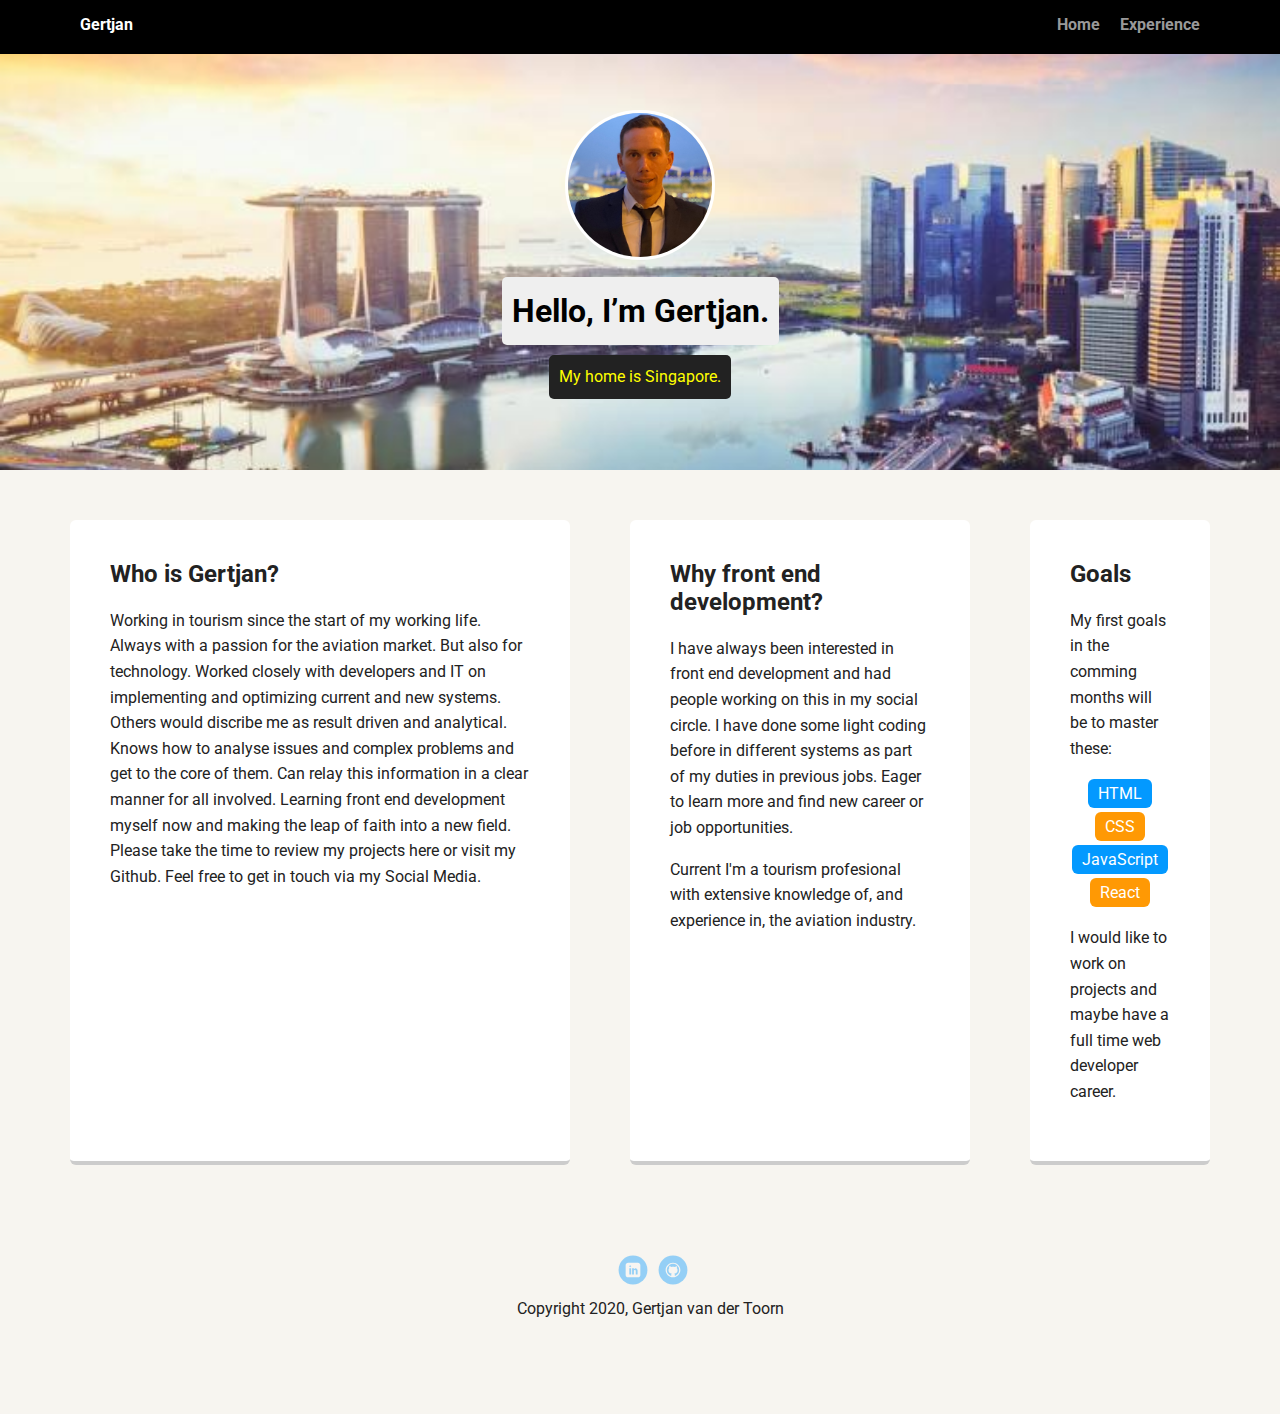
==== index.html @ d7874371 "made first draft and changes" ====
<!doctype html>
<html lang="en">
<head>
  <meta charset="utf-8">
  <title>Profile of Gertjan</title>
  <meta name="viewport" content="width=device-width, initial-scale=1.0">
  <link rel="stylesheet" href="styles.css">
  <link href="https://fonts.googleapis.com/css?family=Muli%7CRoboto:400,300,500,700,900" rel="stylesheet"></head>
  <body>

    <div class="main-nav">
        <ul class="nav">
          <li class="name">Gertjan</li>
          <li><a href="#">Home</a></li>
          <li><a href="experience.html">Experience</a></li>
        </ul>
    </div>

    <header>
      <img src="images/profile.jpeg" alt="profile picture" class="profile-image">
      <h1 class="tag name">Hello, I’m Gertjan.</h1>
      <p class="tag location">My home is Singapore.</p>
    </header>

    <main class="flex">

      <div class="intro card">
        <h2>Who is Gertjan?</h2>
        <p>Working in tourism since the start of my working life. Always with a passion for the aviation market. But also for technology. Worked closely with developers and IT on implementing and optimizing current and new systems. Others would discribe me as result driven and analytical. Knows how to analyse issues and complex problems and get to the core of them. Can relay this information in a clear manner for all involved. Learning front end development myself now and making the leap of faith into a new field. Please take the time to review my projects here or visit my Github. Feel free to get in touch via my Social Media.</p>
      </div>

      <div class="card">
        <h2>Why front end development?</h2>
        <p>I have always been interested in front end development and had people working on this in my social circle. I have done some light coding before in different systems as part of my duties in previous jobs. Eager to learn more and find new career or job opportunities.</p>
        <p>Current I'm a tourism profesional with extensive knowledge of, and experience in, the aviation industry.</p>
      </div> 

      <div class="card">
        <h2>Goals</h2>
        <p>My first goals in the comming months will be to master these:</p>
        <ul class="skills">
          <li>HTML</li>
          <li>CSS</li>
          <li>JavaScript</li>
          <li>React</li>
        </ul>
        <p>I would like to work on projects and maybe have a full time web developer career.</p>
      </div> 

    </main>
    <footer>
      <ul>
        <li><a href="https://www.linkedin.com/in/gvandertoorn/" target="_blank"class="social linkedin">LinkedIn</a></li>
        <li><a href="https://github.com/gertjanvdt" target="_blank" class="social github">Github</a></li>
      </ul>
      <p class="copyright">Copyright 2020, Gertjan van der Toorn</p>
    </footer>
  </body>
  </html>
---- styles.css ----
/* Global Layout Set-up */
* { 
  box-sizing: border-box;
}
  
body {
  margin: 0;
  padding: 0;
  text-align: center;
  font-family: 'Roboto', sans-serif;
  color: #222;
  background: #f7f5f0;
}
/* Link Styles */

a {
  text-decoration: none;
  color: #999;
}
a:hover {
  color: #6633ff;
}

/* Section Styles */

.main-nav {
  width: 100%;
  background: black;
  min-height: 30px;
  padding: 10px;
  position: fixed;
  text-align: center;
}
.nav {
  display: flex;
  justify-content: space-around;
  font-weight: 700;
  list-style-type: none;
  margin: 0 auto;
  padding: 0;
}

.nav .name {
    display: block;
    margin-right: auto;
    color: white;
}
.nav li {
  padding: 5px 10px 10px 10px;
}
.nav a {
  transition: all .5s;
}
.nav a:hover {
  color: white
}

header {
  text-align: center;
  background: url('images/singapore.jpg') no-repeat top center ;
  background-size: cover;
  overflow: hidden;
  padding-top: 60px;
}
header {
  line-height: 1.5;
}
header .profile-image {
  margin-top: 50px;
  width: 150px;
  height: 150px;
  border-radius: 50%;
  border: 3px solid white;
  transition: all .5s;
}
header .profile-image:hover {
  transform: scale(1.2) rotate(5deg);
}
.tag {
  background-color: #efefef;
  color: black;
  padding: 10px;
  border-radius: 5px;
  display: table;
  margin: 10px auto;
} 
.location {
  background-color: #222;
  color: yellow;
}

.card {
  margin: 30px;
  padding: 20px 40px 40px;
  max-width: 500px;
  text-align: left;
  background: #fff;
  border-bottom: 4px solid #ccc;
  border-radius: 6px;
  transition: all .5s;
}
.card:hover {
  border-color: black;
}

ul.skills {
  padding: 0;
  text-align: center;
}

.skills li {
  border-radius: 6px;
  display: inline-block;
  background: #ff9904;
  color: white;
  padding: 5px 10px;
  margin: 2px;
}

.skills li:nth-child(odd) {
  background: #0399ff;
}

footer {
  width: 100%;
  min-height: 30px;
  padding: 20px 0 40px 20px;
}

footer .copyright {
  top: -8px;
  font-size: .75em;
}

footer ul {
  list-style-type: none;
  margin: 0;
  padding: 0;
}

footer ul li {
  display: inline-block;
}

a.social {
  display: inline-block;
  text-indent: -9999px;
  margin-left: 5px;
  width: 30px;
  height: 30px;
  background-size: 30px 30px;
  opacity: .4;
  transition: all .5s;
}
a.twitter {
  background-image: url(images/twitter.svg);
}
a.linkedin {
  background-image: url(images/linkedin.svg);
}
a.github {
  background-image: url(images/github.svg);
}
a.social:hover {
  opacity: 1;
}
.clearfix {
  clear: both;
}

/* Styles for larger screens */
@media screen and (min-width: 720px) {
  
  .flex {
      display: -ms-flexbox;      /* TWEENER - IE 10 */
      display: flex; 
      max-width: 1200px;
      -ms-flex-pack: distribute;
      justify-content: space-around;
      margin: 0 auto;
  }

  header {
    min-height: 470px;
  }

  .nav {
    max-width: 1200px;
    padding: 0 30px;
  }


  main {
    padding-top: 20px;
  }

  main p {
    line-height: 1.6em;
  }

  footer {
    font-size: 1.3em;
    max-width: 1200px;
    margin: 40px auto;
  }

}
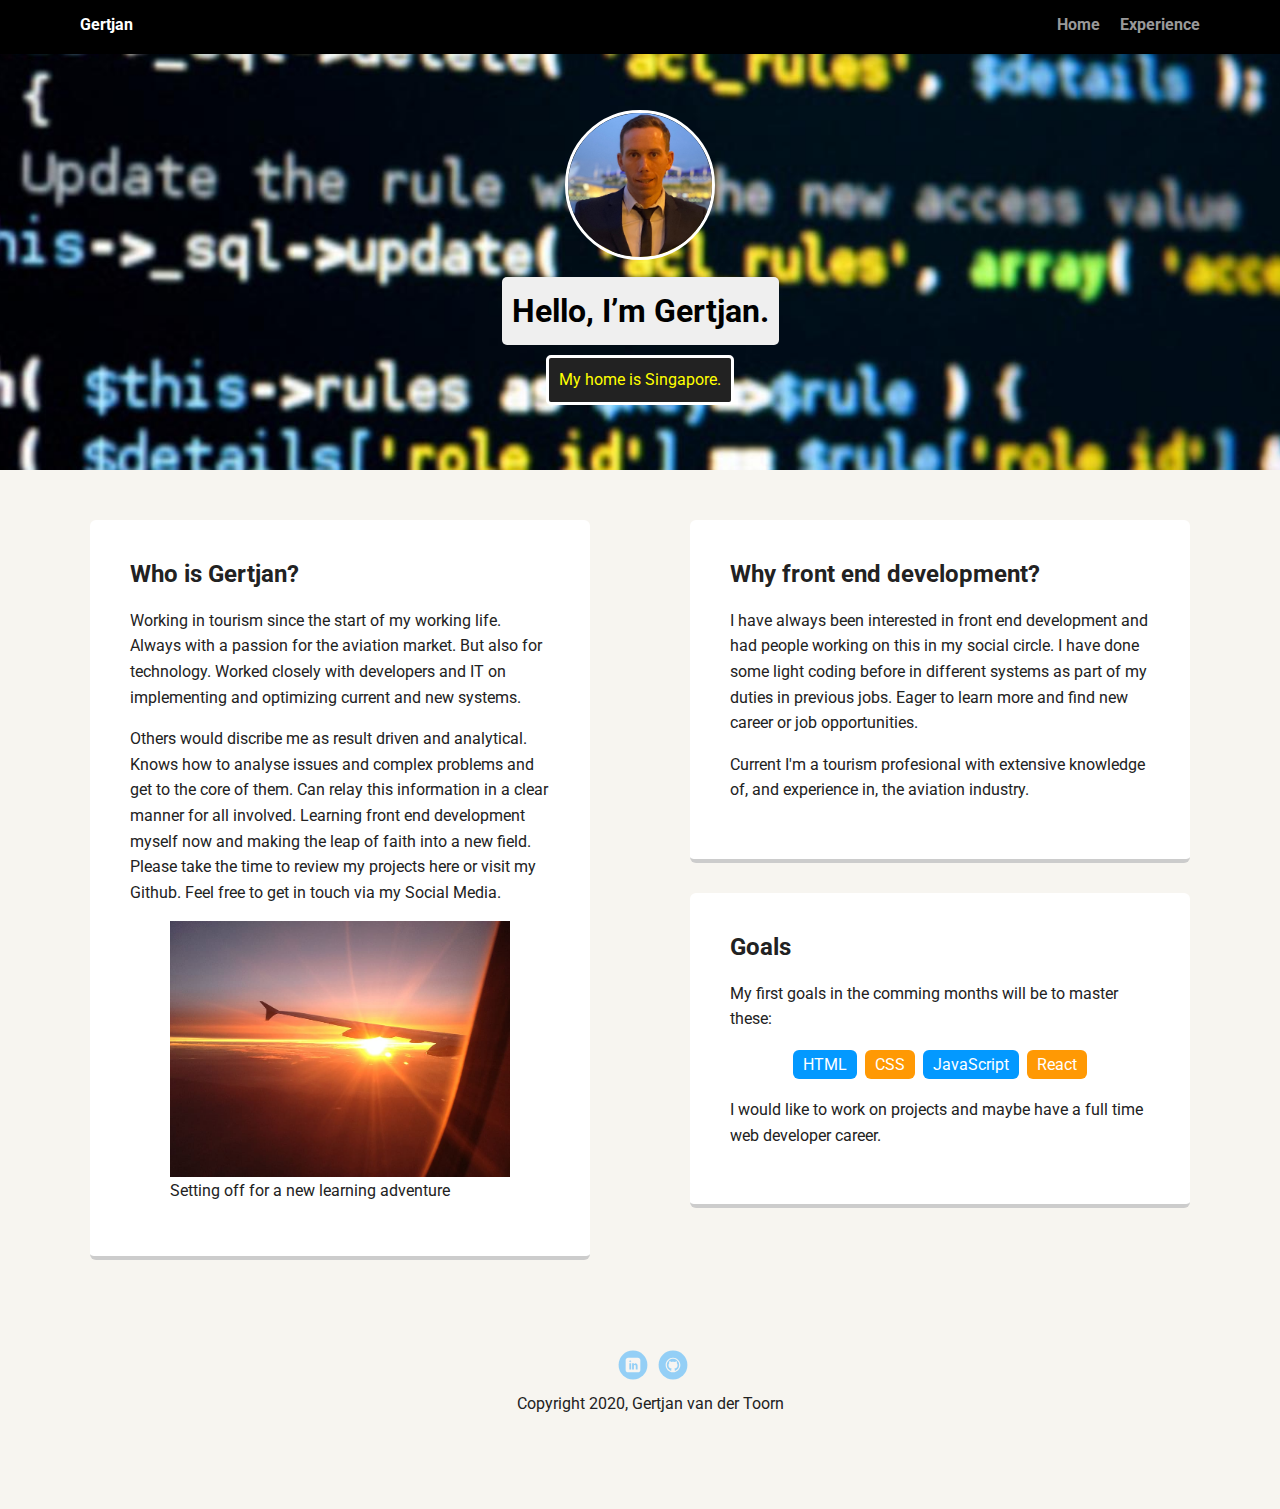
==== commit 36d104ca: "updated text and pics" ====
--- a/index.html
+++ b/index.html
@@ -24,28 +24,35 @@
 
     <main class="flex">
 
-      <div class="intro card">
+      <div class="card">
         <h2>Who is Gertjan?</h2>
-        <p>Working in tourism since the start of my working life. Always with a passion for the aviation market. But also for technology. Worked closely with developers and IT on implementing and optimizing current and new systems. Others would discribe me as result driven and analytical. Knows how to analyse issues and complex problems and get to the core of them. Can relay this information in a clear manner for all involved. Learning front end development myself now and making the leap of faith into a new field. Please take the time to review my projects here or visit my Github. Feel free to get in touch via my Social Media.</p>
+        <p>Working in tourism since the start of my working life. Always with a passion for the aviation market. But also for technology. Worked closely with developers and IT on implementing and optimizing current and new systems.</p>
+        <p>Others would discribe me as result driven and analytical. Knows how to analyse issues and complex problems and get to the core of them. Can relay this information in a clear manner for all involved. Learning front end development myself now and making the leap of faith into a new field. Please take the time to review my projects here or visit my Github. Feel free to get in touch via my Social Media.</p>
+        <figure>
+        <img src="images/plane-sun.jpg" alt="sunrise from plane" class="page-image">
+        <caption>Setting off for a new learning adventure</caption>
+        </figure>
       </div>
 
-      <div class="card">
-        <h2>Why front end development?</h2>
-        <p>I have always been interested in front end development and had people working on this in my social circle. I have done some light coding before in different systems as part of my duties in previous jobs. Eager to learn more and find new career or job opportunities.</p>
-        <p>Current I'm a tourism profesional with extensive knowledge of, and experience in, the aviation industry.</p>
-      </div> 
+      <div>
+        <div class="card">
+          <h2>Why front end development?</h2>
+          <p>I have always been interested in front end development and had people working on this in my social circle. I have done some light coding before in different systems as part of my duties in previous jobs. Eager to learn more and find new career or job opportunities.</p>
+          <p>Current I'm a tourism profesional with extensive knowledge of, and experience in, the aviation industry.</p>
+        </div> 
 
-      <div class="card">
-        <h2>Goals</h2>
-        <p>My first goals in the comming months will be to master these:</p>
-        <ul class="skills">
-          <li>HTML</li>
-          <li>CSS</li>
-          <li>JavaScript</li>
-          <li>React</li>
-        </ul>
-        <p>I would like to work on projects and maybe have a full time web developer career.</p>
-      </div> 
+        <div class="card">
+          <h2>Goals</h2>
+          <p>My first goals in the comming months will be to master these:</p>
+          <ul class="skills">
+            <li>HTML</li>
+            <li>CSS</li>
+            <li>JavaScript</li>
+            <li>React</li>
+          </ul>
+          <p>I would like to work on projects and maybe have a full time web developer career.</p>
+        </div> 
+      </div>
 
     </main>
     <footer>
--- a/styles.css
+++ b/styles.css
@@ -57,7 +57,7 @@
 
 header {
   text-align: center;
-  background: url('images/singapore.jpg') no-repeat top center ;
+  background: url('images/code.jpg') no-repeat top center ;
   background-size: cover;
   overflow: hidden;
   padding-top: 60px;
@@ -76,6 +76,11 @@
 header .profile-image:hover {
   transform: scale(1.2) rotate(5deg);
 }
+
+.page-image{
+  max-width: 100%;
+}
+
 .tag {
   background-color: #efefef;
   color: black;
@@ -87,6 +92,7 @@
 .location {
   background-color: #222;
   color: yellow;
+  border: white 3px solid;
 }
 
 .card {
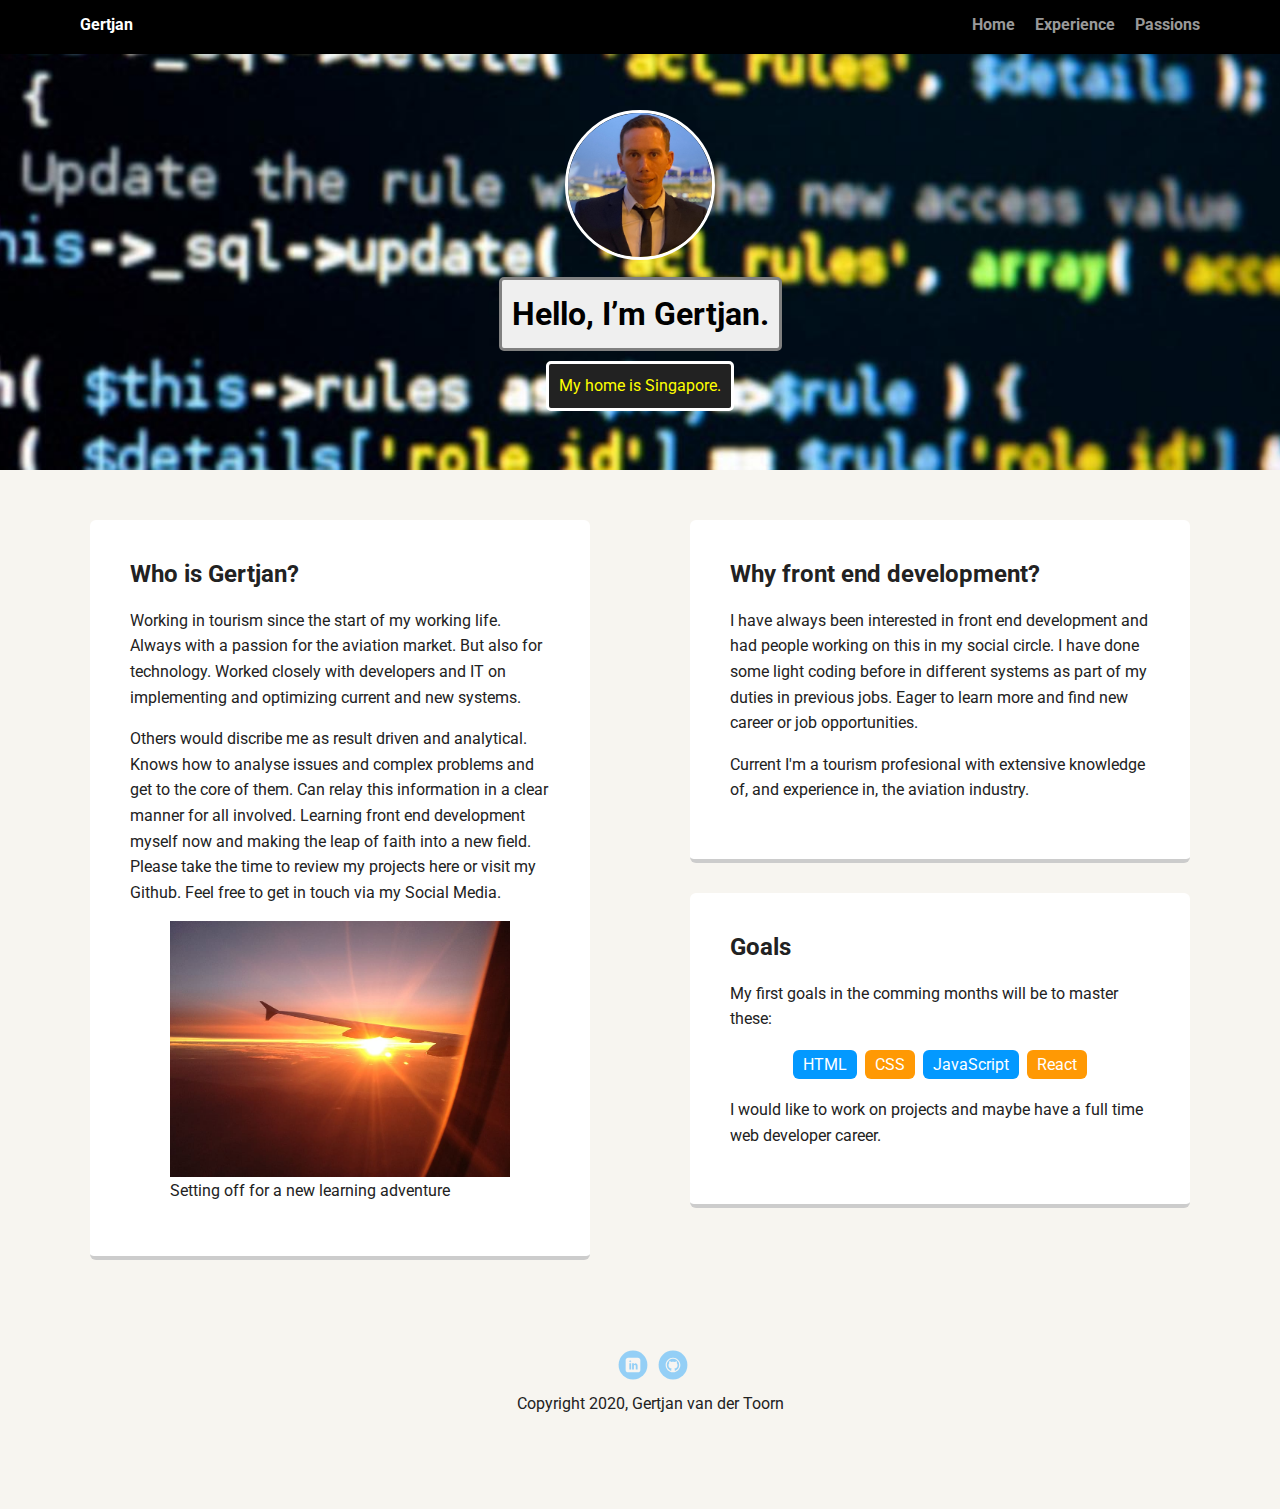
==== commit 2a778d26: "added passion page and made corrections" ====
--- a/index.html
+++ b/index.html
@@ -11,20 +11,21 @@
     <div class="main-nav">
         <ul class="nav">
           <li class="name">Gertjan</li>
-          <li><a href="#">Home</a></li>
+          <li><a href="index.html">Home</a></li>
           <li><a href="experience.html">Experience</a></li>
+          <li><a href="passions.html">Passions</a></li>
         </ul>
     </div>
 
     <header>
-      <img src="images/profile.jpeg" alt="profile picture" class="profile-image">
+      <img src="images/profile.jpeg" alt="image of Gertjan" class="profile-image">
       <h1 class="tag name">Hello, I’m Gertjan.</h1>
       <p class="tag location">My home is Singapore.</p>
     </header>
 
     <main class="flex">
 
-      <div class="card">
+      <section class="card">
         <h2>Who is Gertjan?</h2>
         <p>Working in tourism since the start of my working life. Always with a passion for the aviation market. But also for technology. Worked closely with developers and IT on implementing and optimizing current and new systems.</p>
         <p>Others would discribe me as result driven and analytical. Knows how to analyse issues and complex problems and get to the core of them. Can relay this information in a clear manner for all involved. Learning front end development myself now and making the leap of faith into a new field. Please take the time to review my projects here or visit my Github. Feel free to get in touch via my Social Media.</p>
@@ -32,16 +33,16 @@
         <img src="images/plane-sun.jpg" alt="sunrise from plane" class="page-image">
         <caption>Setting off for a new learning adventure</caption>
         </figure>
-      </div>
+      </section>
 
       <div>
-        <div class="card">
+        <section class="card">
           <h2>Why front end development?</h2>
           <p>I have always been interested in front end development and had people working on this in my social circle. I have done some light coding before in different systems as part of my duties in previous jobs. Eager to learn more and find new career or job opportunities.</p>
           <p>Current I'm a tourism profesional with extensive knowledge of, and experience in, the aviation industry.</p>
-        </div> 
+        </section> 
 
-        <div class="card">
+        <section class="card">
           <h2>Goals</h2>
           <p>My first goals in the comming months will be to master these:</p>
           <ul class="skills">
@@ -51,7 +52,7 @@
             <li>React</li>
           </ul>
           <p>I would like to work on projects and maybe have a full time web developer career.</p>
-        </div> 
+        </section> 
       </div>
 
     </main>
--- a/styles.css
+++ b/styles.css
@@ -79,6 +79,22 @@
 
 .page-image{
   max-width: 100%;
+}
+
+.foto-card{
+  display: grid;
+  grid-template-columns: 1fr 1fr 1fr;
+  grid-template-rows: 1fr 1fr 1fr;
+  column-gap: 5px;
+  row-gap: 5px;
+}
+
+.foto-card > img{
+  max-width: 100%;
+}
+
+.foto-card > img:hover{
+  transform: scale(1.1);
 }
 
 .tag {
@@ -88,6 +104,7 @@
   border-radius: 5px;
   display: table;
   margin: 10px auto;
+  border: grey 3px solid;
 } 
 .location {
   background-color: #222;
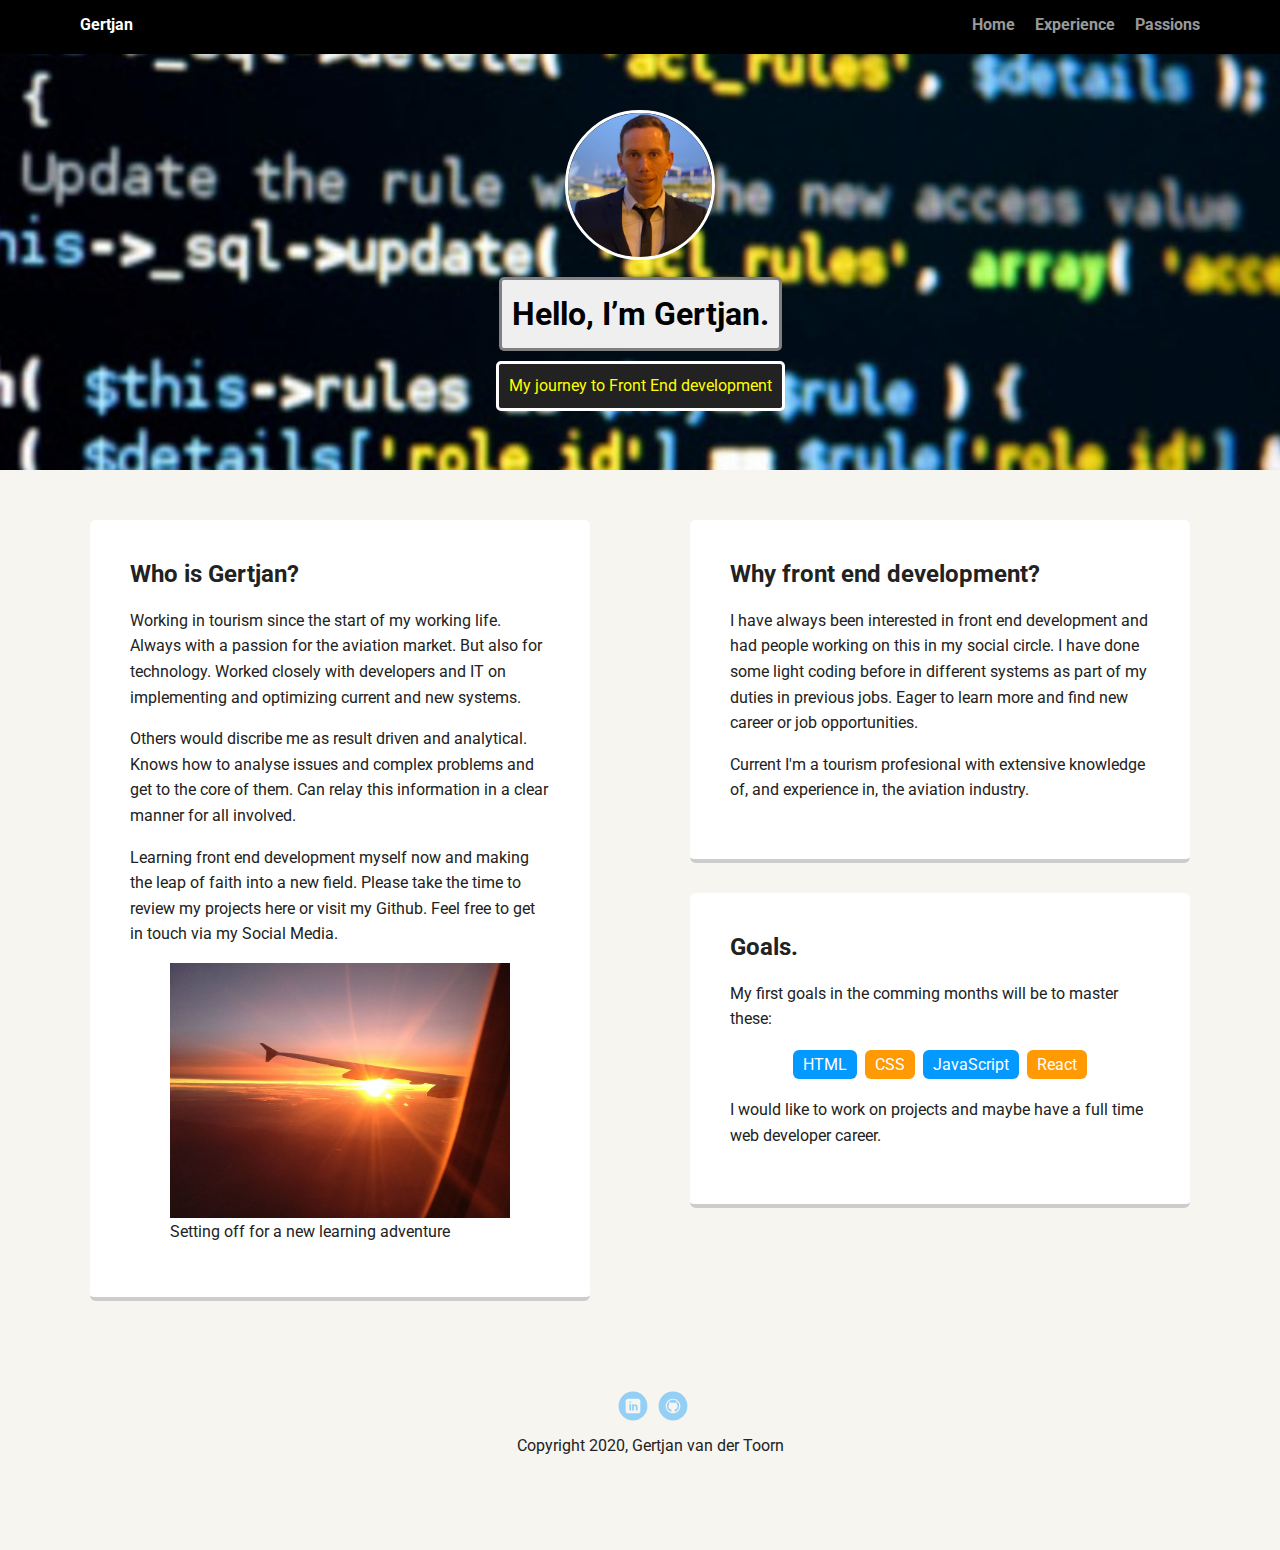
==== commit d15378bb: "semantic improvements and updates" ====
--- a/index.html
+++ b/index.html
@@ -8,19 +8,19 @@
   <link href="https://fonts.googleapis.com/css?family=Muli%7CRoboto:400,300,500,700,900" rel="stylesheet"></head>
   <body>
 
-    <div class="main-nav">
+    <nav class="main-nav">
         <ul class="nav">
           <li class="name">Gertjan</li>
           <li><a href="index.html">Home</a></li>
           <li><a href="experience.html">Experience</a></li>
           <li><a href="passions.html">Passions</a></li>
         </ul>
-    </div>
+    </nav>
 
     <header>
       <img src="images/profile.jpeg" alt="image of Gertjan" class="profile-image">
       <h1 class="tag name">Hello, I’m Gertjan.</h1>
-      <p class="tag location">My home is Singapore.</p>
+      <p class="tag location">My journey to Front End development</p>
     </header>
 
     <main class="flex">
@@ -28,7 +28,8 @@
       <section class="card">
         <h2>Who is Gertjan?</h2>
         <p>Working in tourism since the start of my working life. Always with a passion for the aviation market. But also for technology. Worked closely with developers and IT on implementing and optimizing current and new systems.</p>
-        <p>Others would discribe me as result driven and analytical. Knows how to analyse issues and complex problems and get to the core of them. Can relay this information in a clear manner for all involved. Learning front end development myself now and making the leap of faith into a new field. Please take the time to review my projects here or visit my Github. Feel free to get in touch via my Social Media.</p>
+        <p>Others would discribe me as result driven and analytical. Knows how to analyse issues and complex problems and get to the core of them. Can relay this information in a clear manner for all involved.</p>
+        <p>Learning front end development myself now and making the leap of faith into a new field. Please take the time to review my projects here or visit my Github. Feel free to get in touch via my Social Media.</p>
         <figure>
         <img src="images/plane-sun.jpg" alt="sunrise from plane" class="page-image">
         <caption>Setting off for a new learning adventure</caption>
@@ -43,7 +44,7 @@
         </section> 
 
         <section class="card">
-          <h2>Goals</h2>
+          <h2>Goals.</h2>
           <p>My first goals in the comming months will be to master these:</p>
           <ul class="skills">
             <li>HTML</li>
--- a/styles.css
+++ b/styles.css
@@ -84,7 +84,7 @@
 .foto-card{
   display: grid;
   grid-template-columns: 1fr 1fr 1fr;
-  grid-template-rows: 1fr 1fr 1fr;
+  grid-template-rows: 1fr 1fr;
   column-gap: 5px;
   row-gap: 5px;
 }
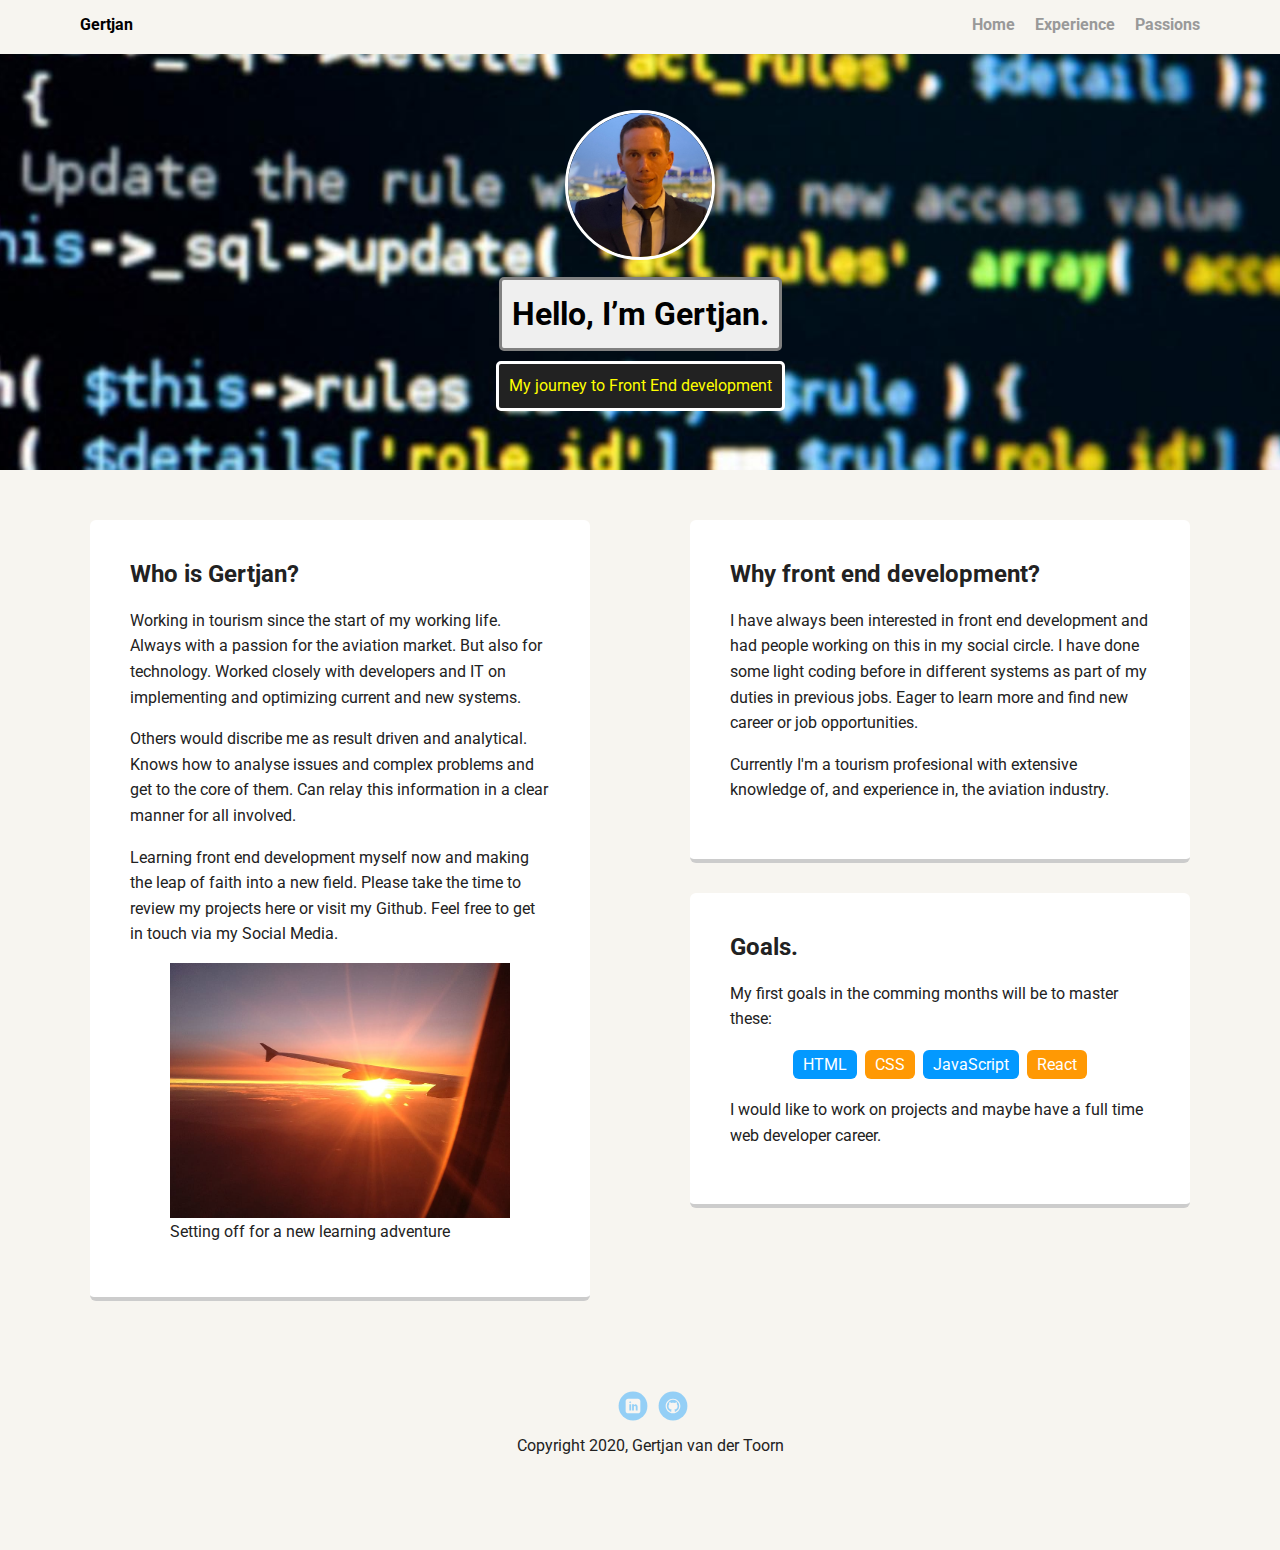
==== commit f6712bcb: "correct 2 spelling errors" ====
--- a/index.html
+++ b/index.html
@@ -40,7 +40,7 @@
         <section class="card">
           <h2>Why front end development?</h2>
           <p>I have always been interested in front end development and had people working on this in my social circle. I have done some light coding before in different systems as part of my duties in previous jobs. Eager to learn more and find new career or job opportunities.</p>
-          <p>Current I'm a tourism profesional with extensive knowledge of, and experience in, the aviation industry.</p>
+          <p>Currently I'm a tourism profesional with extensive knowledge of, and experience in, the aviation industry.</p>
         </section> 
 
         <section class="card">
--- a/styles.css
+++ b/styles.css
@@ -25,7 +25,7 @@
 
 .main-nav {
   width: 100%;
-  background: black;
+  background: #f7f5f0;
   min-height: 30px;
   padding: 10px;
   position: fixed;
@@ -43,7 +43,7 @@
 .nav .name {
     display: block;
     margin-right: auto;
-    color: white;
+    color: black;
 }
 .nav li {
   padding: 5px 10px 10px 10px;
@@ -52,7 +52,7 @@
   transition: all .5s;
 }
 .nav a:hover {
-  color: white
+  color: black
 }
 
 header {
